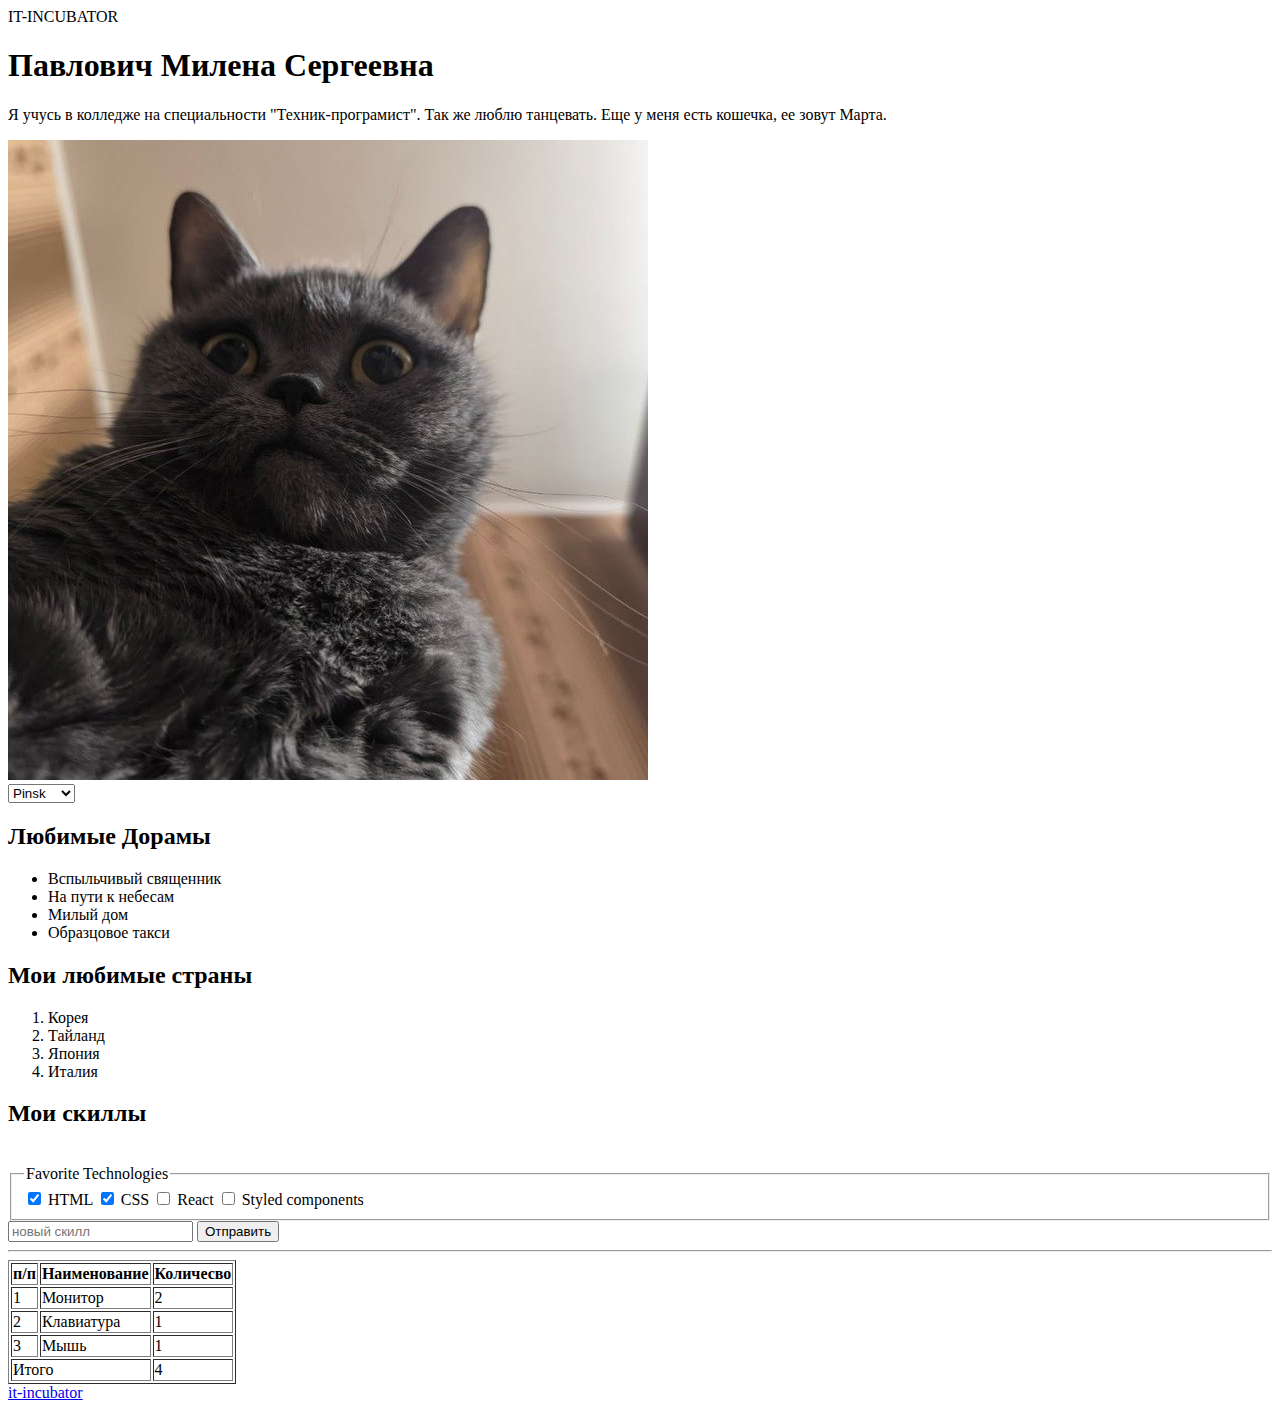
==== index.html @ a4ae3d75 "error 2.2" ====
<!DOCTYPE html>
<html lang="ru">
<head>
    <meta charset="UTF-8">
    <meta name="viewport" content="width=device-width, initial-scale=1.0">
    <title>It-incubator precourse</title>
</head>
<body>
    <header>
        <span>IT-INCUBATOR</span>
    </header>

    <section data-cy="hw1-section-main-pre">
      <h1>Павлович Милена Сергеевна</h1>
      <p>Я учусь в колледже на специальности "Техник-програмист". Так же люблю танцевать. Еще у меня есть кошечка, ее зовут Марта.</p>
      <img src="./assets/marta.png" alt="Cat Marta">
    </section>

    <section data-cy="hw1-section-about-pre">
        <select >
        <option selected disabled="">Minsk</option>
        <option selected disabled="">Pinsk</option>
                    <option>Grodno</option>
                    <option>Brest</option> 
                    <option>Polotsk</option> 
        </select>
        <div data-cy="hw1-unordered-list-box-pre">
            <h2>Любимые Дорамы</h2>
            <ul>
                <li>Вспыльчивый священник</li>
                <li>На пути к небесам</li>
                <li>Милый дом</li>
                <li>Образцовое такси</li>
            </ul>
        </div>
        <div data-cy="hw1-ordered-list-box-pre">
            <h2>Мои любимые страны </h2>
            <ol>
                <li>Корея</li>
                <li>Тайланд</li>
                <li>Япония</li>
                <li>Италия</li>
            </ol>
        </div>
        <div data-cy="hw1-skills-box-pre">
            <h2>Мои скиллы</h2>
            <br>
            <fieldset>
                <legend>Favorite Technologies</legend>
            <label for="html">
                <input id="html" type="checkbox" name="html" checked>
                HTML
            </label>
            <label for="css">
                <input id="css" type="checkbox" name="css" checked >
                CSS
            </label>
            <label for="react">
                <input id="react" type="checkbox" name="react">
                React
            </label>
            <label for="sc">
                <input id="sc" type="checkbox" name="sc">
                Styled components
            </label>
        </fieldset>
        <input  placeholder="новый скилл">
        <button>Отправить</button>
        <hr>
        </div>
        
        <table data-cy="hw-about-table-pre" border="">
            <tr>
                <th>п/п</th>
                <th>Наименование</th>
                <th>Количесво</th>
            </tr>
            <tr>
                <td>1</td>
                <td>Монитор</td>
                <td>2</td>
            </tr>
            <tr>
                <td>2</td>
                <td>Клавиатура</td>
                <td>1</td>
            </tr>
            <tr>
                <td>3</td>
                <td>Мышь</td>
                <td>1</td>
            </tr>
            <tr>
                <td colspan="2">Итого</td>
                <td>4</td>
            </tr>
          
            
        </table>
    </section>
    <footer data-cy="hw-footer-pre">
        <a href="https://it-incubator.io/">it-incubator</a>
    </footer>
</body>
</html>
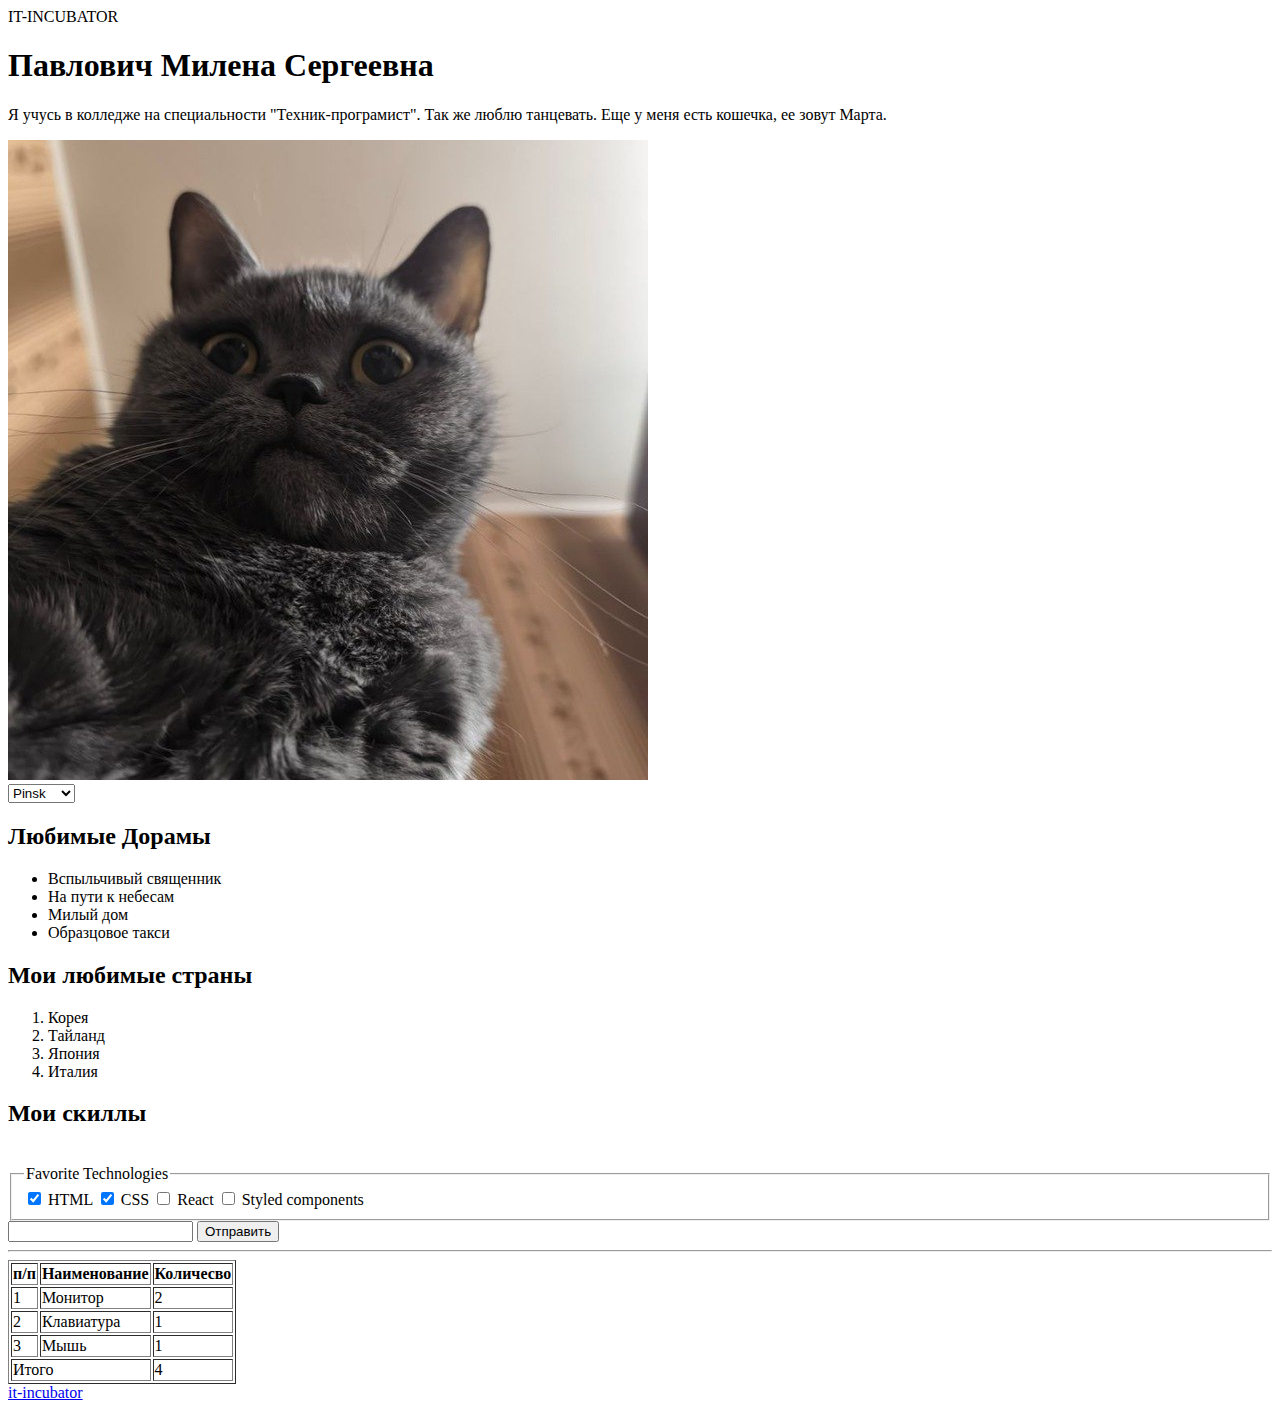
==== commit 15450bd8: "error 2.3" ====
--- a/index.html
+++ b/index.html
@@ -64,7 +64,7 @@
                 Styled components
             </label>
         </fieldset>
-        <input  placeholder="новый скилл">
+        <input type="text" [placeholder="Новый скилл"]>
         <button>Отправить</button>
         <hr>
         </div>
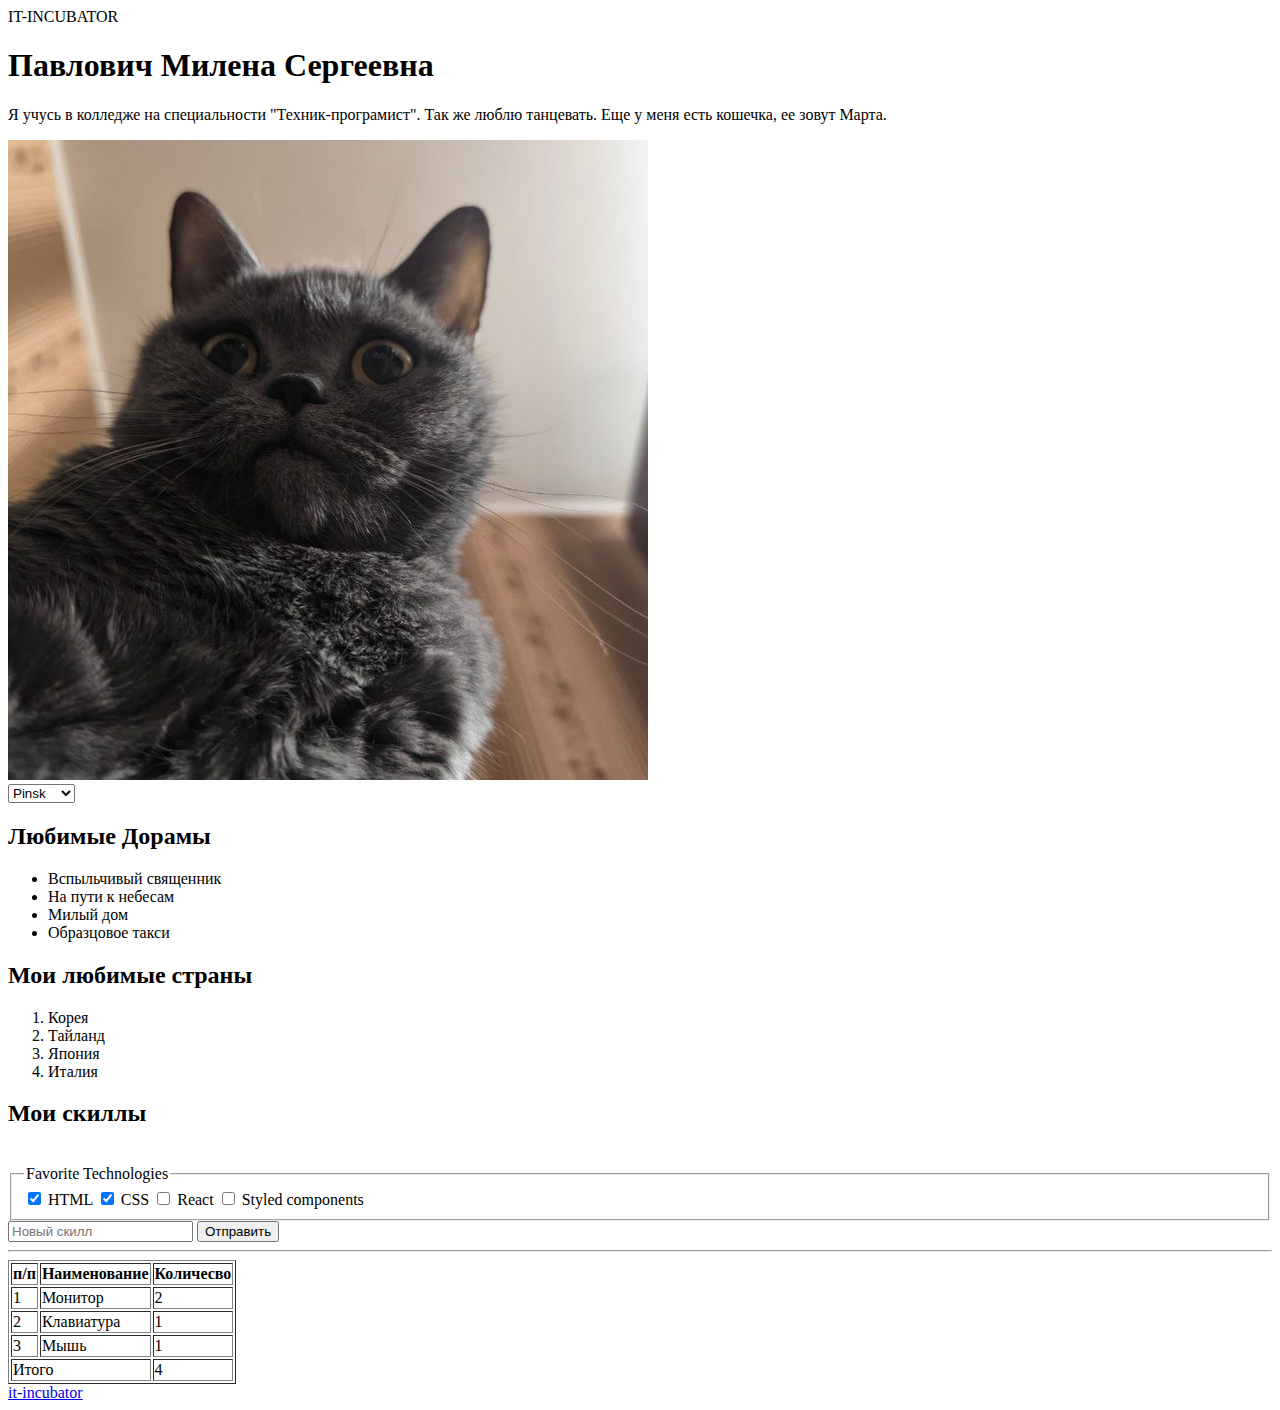
==== commit bc73b8ff: "error 2.5" ====
--- a/index.html
+++ b/index.html
@@ -64,7 +64,8 @@
                 Styled components
             </label>
         </fieldset>
-        <input type="text" [placeholder="Новый скилл"]>
+        
+        <input type="text" placeholder="Новый скилл">
         <button>Отправить</button>
         <hr>
         </div>
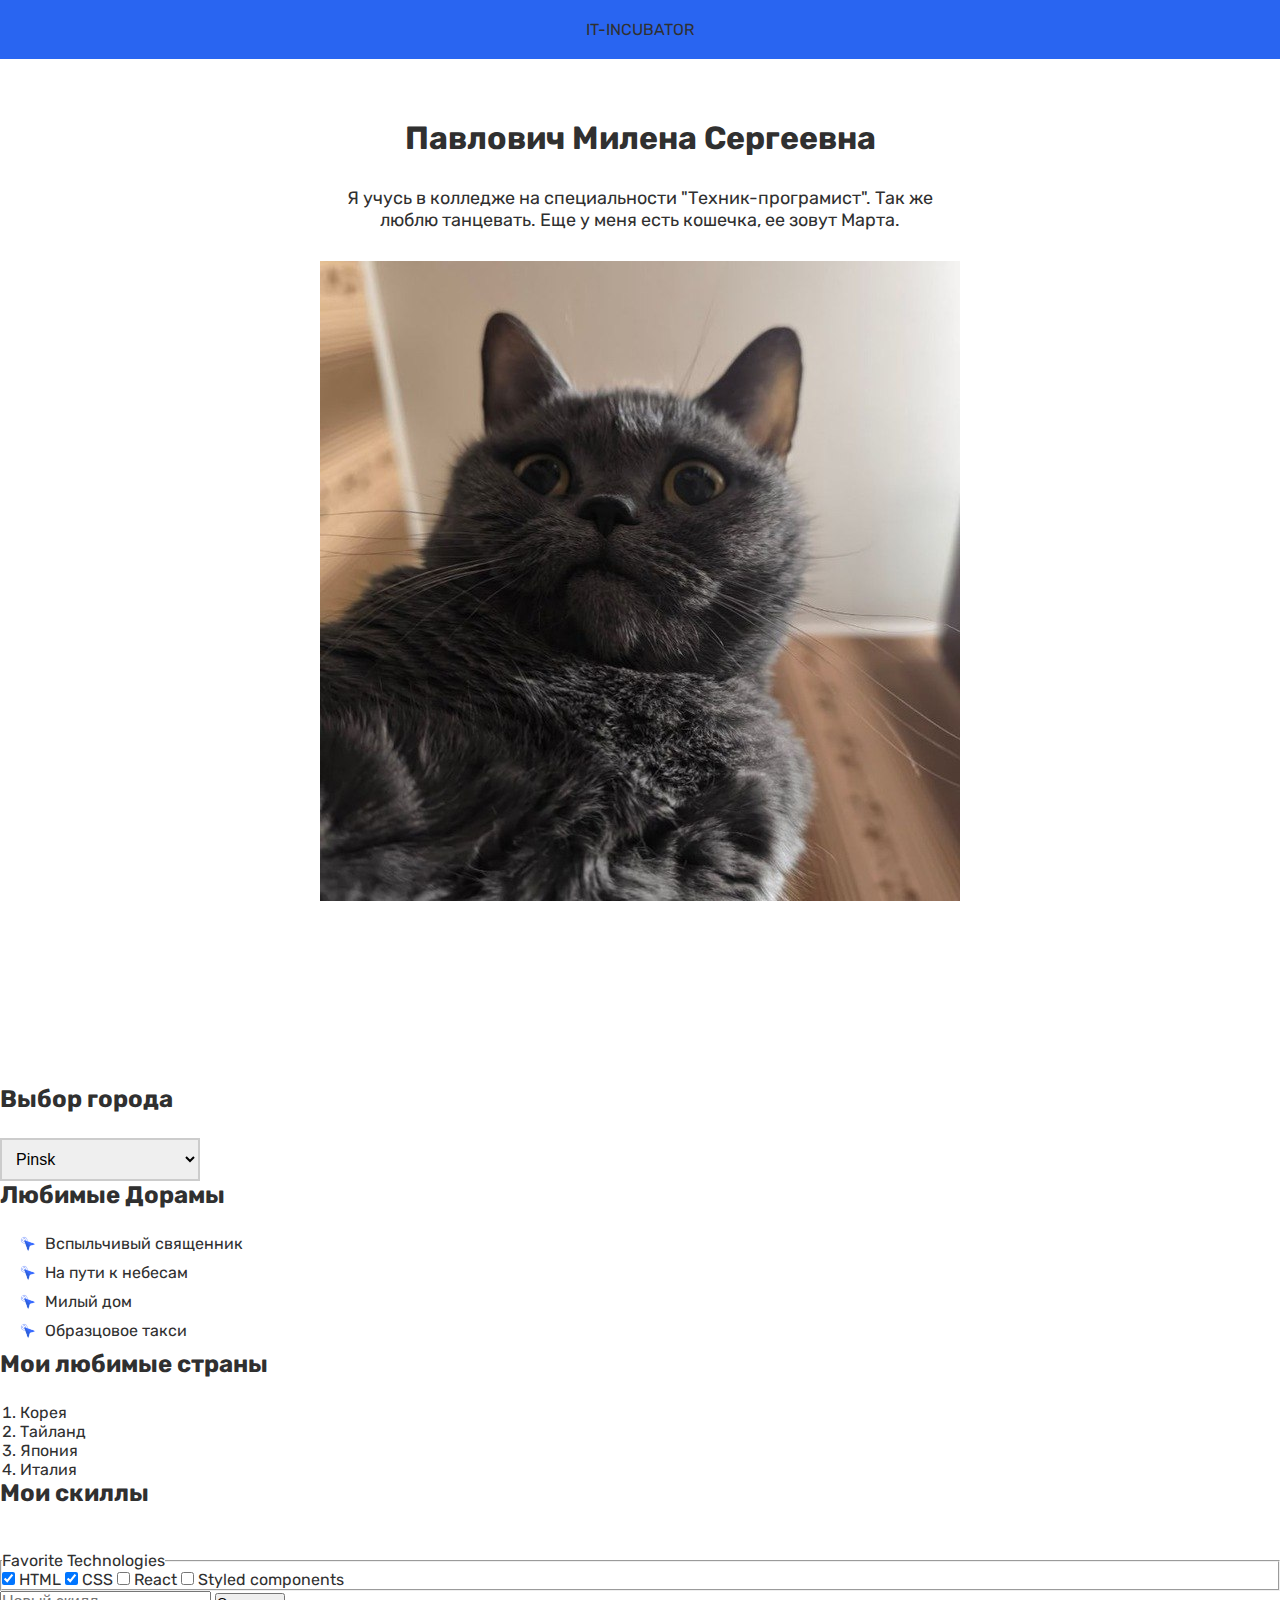
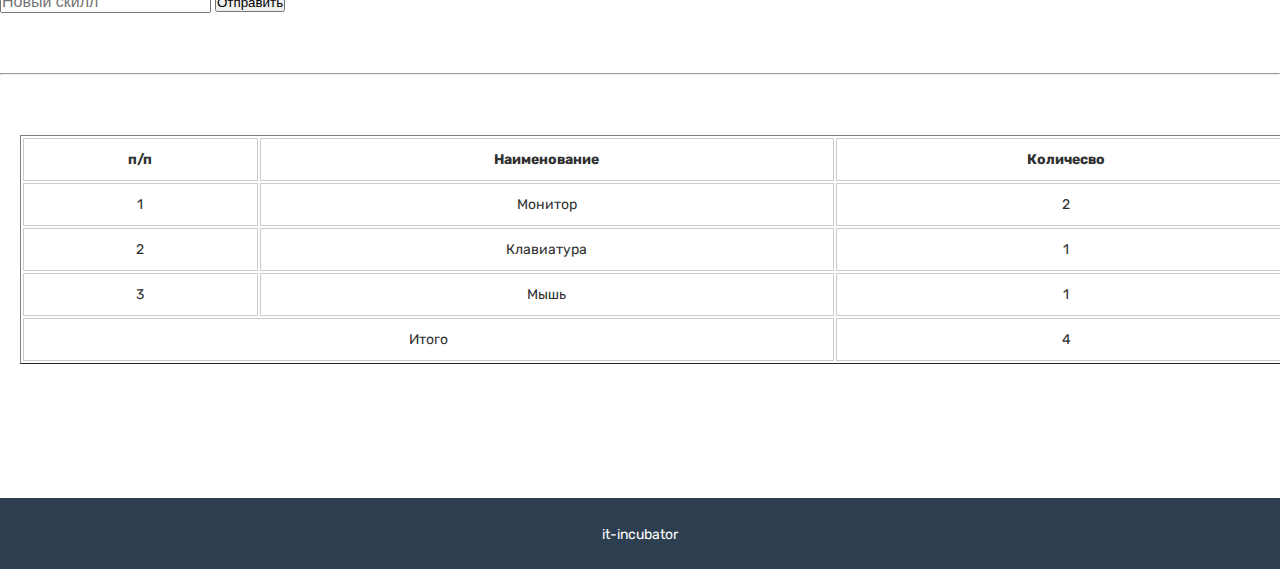
==== commit 4ad593d7: "d-2" ====
--- a/index.html
+++ b/index.html
@@ -4,20 +4,25 @@
     <meta charset="UTF-8">
     <meta name="viewport" content="width=device-width, initial-scale=1.0">
     <title>It-incubator precourse</title>
+    <link rel="stylesheet" href="style.css">
+    <link rel="preconnect" href="https://fonts.googleapis.com">
+    <link rel="preconnect" href="https://fonts.gstatic.com" crossorigin>
+    <link href="https://fonts.googleapis.com/css2?family=Rubik:ital,wght@0,300..900;1,300..900&display=swap" rel="stylesheet">
 </head>
 <body>
-    <header>
+    <header class="header" >
         <span>IT-INCUBATOR</span>
     </header>
 
-    <section data-cy="hw1-section-main-pre">
+    <article data-cy="hw1-section-main-pre">
       <h1>Павлович Милена Сергеевна</h1>
       <p>Я учусь в колледже на специальности "Техник-програмист". Так же люблю танцевать. Еще у меня есть кошечка, ее зовут Марта.</p>
       <img src="./assets/marta.png" alt="Cat Marta">
-    </section>
+    </article>
 
     <section data-cy="hw1-section-about-pre">
-        <select >
+        <h2>Выбор города</h2>
+        <select>
         <option selected disabled="">Minsk</option>
         <option selected disabled="">Pinsk</option>
                     <option>Grodno</option>
@@ -99,7 +104,7 @@
             
         </table>
     </section>
-    <footer data-cy="hw-footer-pre">
+    <footer class="footer" data-cy="hw-footer-pre">
         <a href="https://it-incubator.io/">it-incubator</a>
     </footer>
 </body>
--- a/style.css
+++ b/style.css
@@ -0,0 +1,125 @@
+* {
+    margin: 0;
+    padding: 0;
+    box-sizing: border-box;
+}
+
+body {
+    font-family: "Rubik", sans-serif;
+    color: #303030;
+    background-color: #ffffff;
+}
+
+.header {
+    background-color: rgb(41, 101, 241);
+    padding: 20px;
+    text-align: center;
+}
+
+.header a {
+    color: #ffffff;
+    font-size: 24px;
+    text-decoration: none;
+}
+
+article {
+    background-color: #ffffff;
+    padding: 60px 0px;
+    text-align: center;
+}
+
+article h1 {
+    font-size: 32px;
+    margin-bottom: 20px;
+}
+
+article p {
+    font-size: 18px;
+    max-width: 600px;
+    margin: 30px auto;
+}
+
+article img {
+    max-width: 715px;
+    height: auto;
+}
+
+section {
+    background-color: #ffffff;
+    padding: 100px 0px;
+    margin-top: 20px;
+}
+select {
+    width: 200px;
+    padding: 10px;
+    font-size: 16px;
+    border: 2px solid #ccc;
+    background-image: none; /* Добавлено */
+    background-repeat: no-repeat;
+}
+
+
+h2 {
+    margin-bottom: 25px;
+}
+
+ul {
+    padding: 0px 20px;
+    list-style-type: none;
+}
+
+ul li {
+    background-image: url("assets/image2.png");
+    background-repeat: no-repeat;
+    background-size: 16px 16px;
+    background-position: 0 50%;
+    padding-left: 25px;
+    margin-bottom: 10px;
+}
+
+ol {
+    padding: 0px 20px;
+}
+
+input {
+    font-size: 16px;
+}
+
+.addButton {
+    padding: 10px;
+    background-color: #3498db;
+    color: #ffffff;
+    border: none;
+    font-size: 16px;
+    cursor: pointer;
+}
+
+hr {
+    margin: 60px 0px;
+}
+
+table {
+    width: 100%;
+    margin: 20px;
+    font-size: 14px;
+}
+
+th, td {
+    border: 1px solid #ccc;
+    padding: 12px 15px; /* Исправленный padding */
+    text-align: center;
+}
+
+.footer {
+    background-color: #2c3e50;
+    padding: 26px 0px; /* Исправлено */
+    text-align: center;
+    margin-top: 14px;
+}
+
+.footer a {
+    color: #ffffff;
+    font-size: 14px;
+    font-weight: 400; /* Исправлено */
+    text-decoration: none;
+}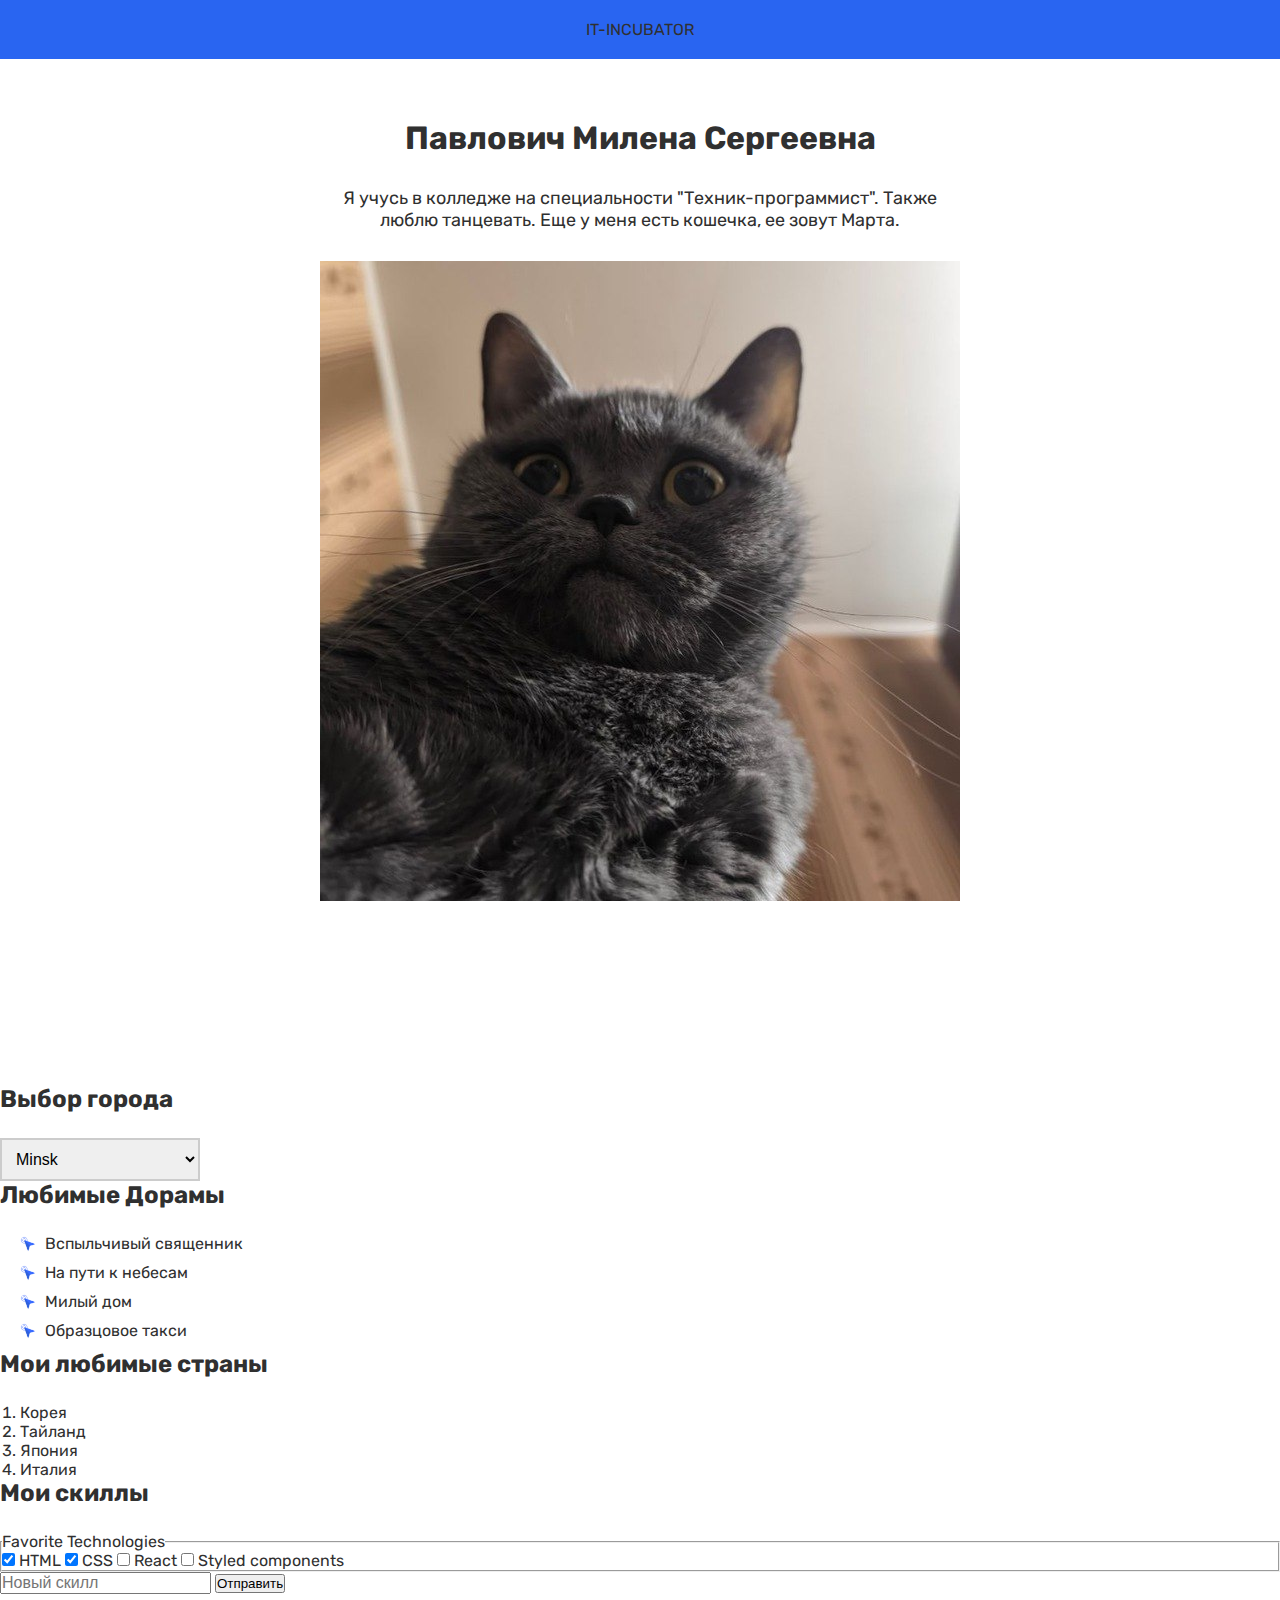
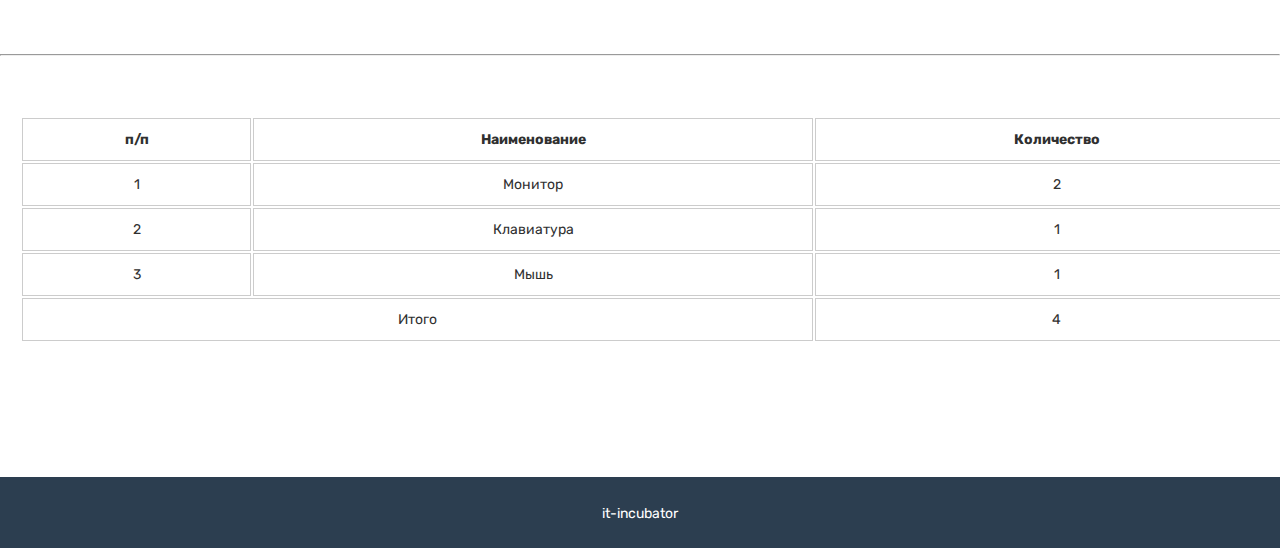
==== commit e228ac0c: "htm" ====
--- a/index.html
+++ b/index.html
@@ -7,29 +7,29 @@
     <link rel="stylesheet" href="style.css">
     <link rel="preconnect" href="https://fonts.googleapis.com">
     <link rel="preconnect" href="https://fonts.gstatic.com" crossorigin>
-    <link href="https://fonts.googleapis.com/css2?family=Rubik:ital,wght@0,300..900;1,300..900&display=swap" rel="stylesheet">
+    <link href="https://fonts.googleapis.com/css2?family=Rubik:wght@300;400;500;700&display=swap" rel="stylesheet">
 </head>
 <body>
-    <header class="header" >
-        <span>IT-INCUBATOR</span>
+    <header class="header" data-cy="hw2-header">
+        <span data-cy="hw2-header-span">IT-INCUBATOR</span>
     </header>
 
-    <article data-cy="hw1-section-main-pre">
-      <h1>Павлович Милена Сергеевна</h1>
-      <p>Я учусь в колледже на специальности "Техник-програмист". Так же люблю танцевать. Еще у меня есть кошечка, ее зовут Марта.</p>
-      <img src="./assets/marta.png" alt="Cat Marta">
+    <article data-cy="hw2-section-main-pre">
+      <h1 data-cy="hw2-main-title">Павлович Милена Сергеевна</h1>
+      <p data-cy="hw2-text">Я учусь в колледже на специальности "Техник-программист". Также люблю танцевать. Еще у меня есть кошечка, ее зовут Марта.</p>
+      <img src="./assets/marta.png" alt="Cat Marta" data-cy="hw2-main-image">
     </article>
 
-    <section data-cy="hw1-section-about-pre">
-        <h2>Выбор города</h2>
-        <select>
-        <option selected disabled="">Minsk</option>
-        <option selected disabled="">Pinsk</option>
-                    <option>Grodno</option>
-                    <option>Brest</option> 
-                    <option>Polotsk</option> 
+    <section data-cy="hw2-section-about-pre">
+        <h2 data-cy="hw2-section-title-pre">Выбор города</h2>
+        <select data-cy="hw2-select-pre">
+            <option selected disabled>Minsk</option>
+            <option>Pinsk</option>
+            <option>Grodno</option>
+            <option>Brest</option> 
+            <option>Polotsk</option> 
         </select>
-        <div data-cy="hw1-unordered-list-box-pre">
+        <div data-cy="hw2-frameworks-list-pre">
             <h2>Любимые Дорамы</h2>
             <ul>
                 <li>Вспыльчивый священник</li>
@@ -38,8 +38,8 @@
                 <li>Образцовое такси</li>
             </ul>
         </div>
-        <div data-cy="hw1-ordered-list-box-pre">
-            <h2>Мои любимые страны </h2>
+        <div data-cy="hw2-books-list-pre">
+            <h2>Мои любимые страны</h2>
             <ol>
                 <li>Корея</li>
                 <li>Тайланд</li>
@@ -47,39 +47,38 @@
                 <li>Италия</li>
             </ol>
         </div>
-        <div data-cy="hw1-skills-box-pre">
+        <div data-cy="hw2-skills-box-pre">
             <h2>Мои скиллы</h2>
-            <br>
             <fieldset>
                 <legend>Favorite Technologies</legend>
-            <label for="html">
-                <input id="html" type="checkbox" name="html" checked>
-                HTML
-            </label>
-            <label for="css">
-                <input id="css" type="checkbox" name="css" checked >
-                CSS
-            </label>
-            <label for="react">
-                <input id="react" type="checkbox" name="react">
-                React
-            </label>
-            <label for="sc">
-                <input id="sc" type="checkbox" name="sc">
-                Styled components
-            </label>
-        </fieldset>
-        
-        <input type="text" placeholder="Новый скилл">
-        <button>Отправить</button>
-        <hr>
+                <label for="html" data-cy="hw2-label-pre">
+                    <input id="html" type="checkbox" name="html" checked>
+                    HTML
+                </label>
+                <label for="css">
+                    <input id="css" type="checkbox" name="css" checked>
+                    CSS
+                </label>
+                <label for="react">
+                    <input id="react" type="checkbox" name="react">
+                    React
+                </label>
+                <label for="sc">
+                    <input id="sc" type="checkbox" name="sc">
+                    Styled components
+                </label>
+            </fieldset>
+            
+            <input type="text" placeholder="Новый скилл" data-cy="hw2-text-field-pre">
+            <button data-cy="hw2-btn-pre">Отправить</button>
+            <hr data-cy="hw2-line-pre">
         </div>
         
-        <table data-cy="hw-about-table-pre" border="">
+        <table data-cy="hw2-about-table-pre">
             <tr>
                 <th>п/п</th>
                 <th>Наименование</th>
-                <th>Количесво</th>
+                <th>Количество</th>
             </tr>
             <tr>
                 <td>1</td>
@@ -100,12 +99,10 @@
                 <td colspan="2">Итого</td>
                 <td>4</td>
             </tr>
-          
-            
         </table>
     </section>
-    <footer class="footer" data-cy="hw-footer-pre">
-        <a href="https://it-incubator.io/">it-incubator</a>
+    <footer class="footer" data-cy="hw2-footer-pre">
+        <a href="https://it-incubator.io/" data-cy="hw2-footer-link-pre">it-incubator</a>
     </footer>
 </body>
-</html>+</html>
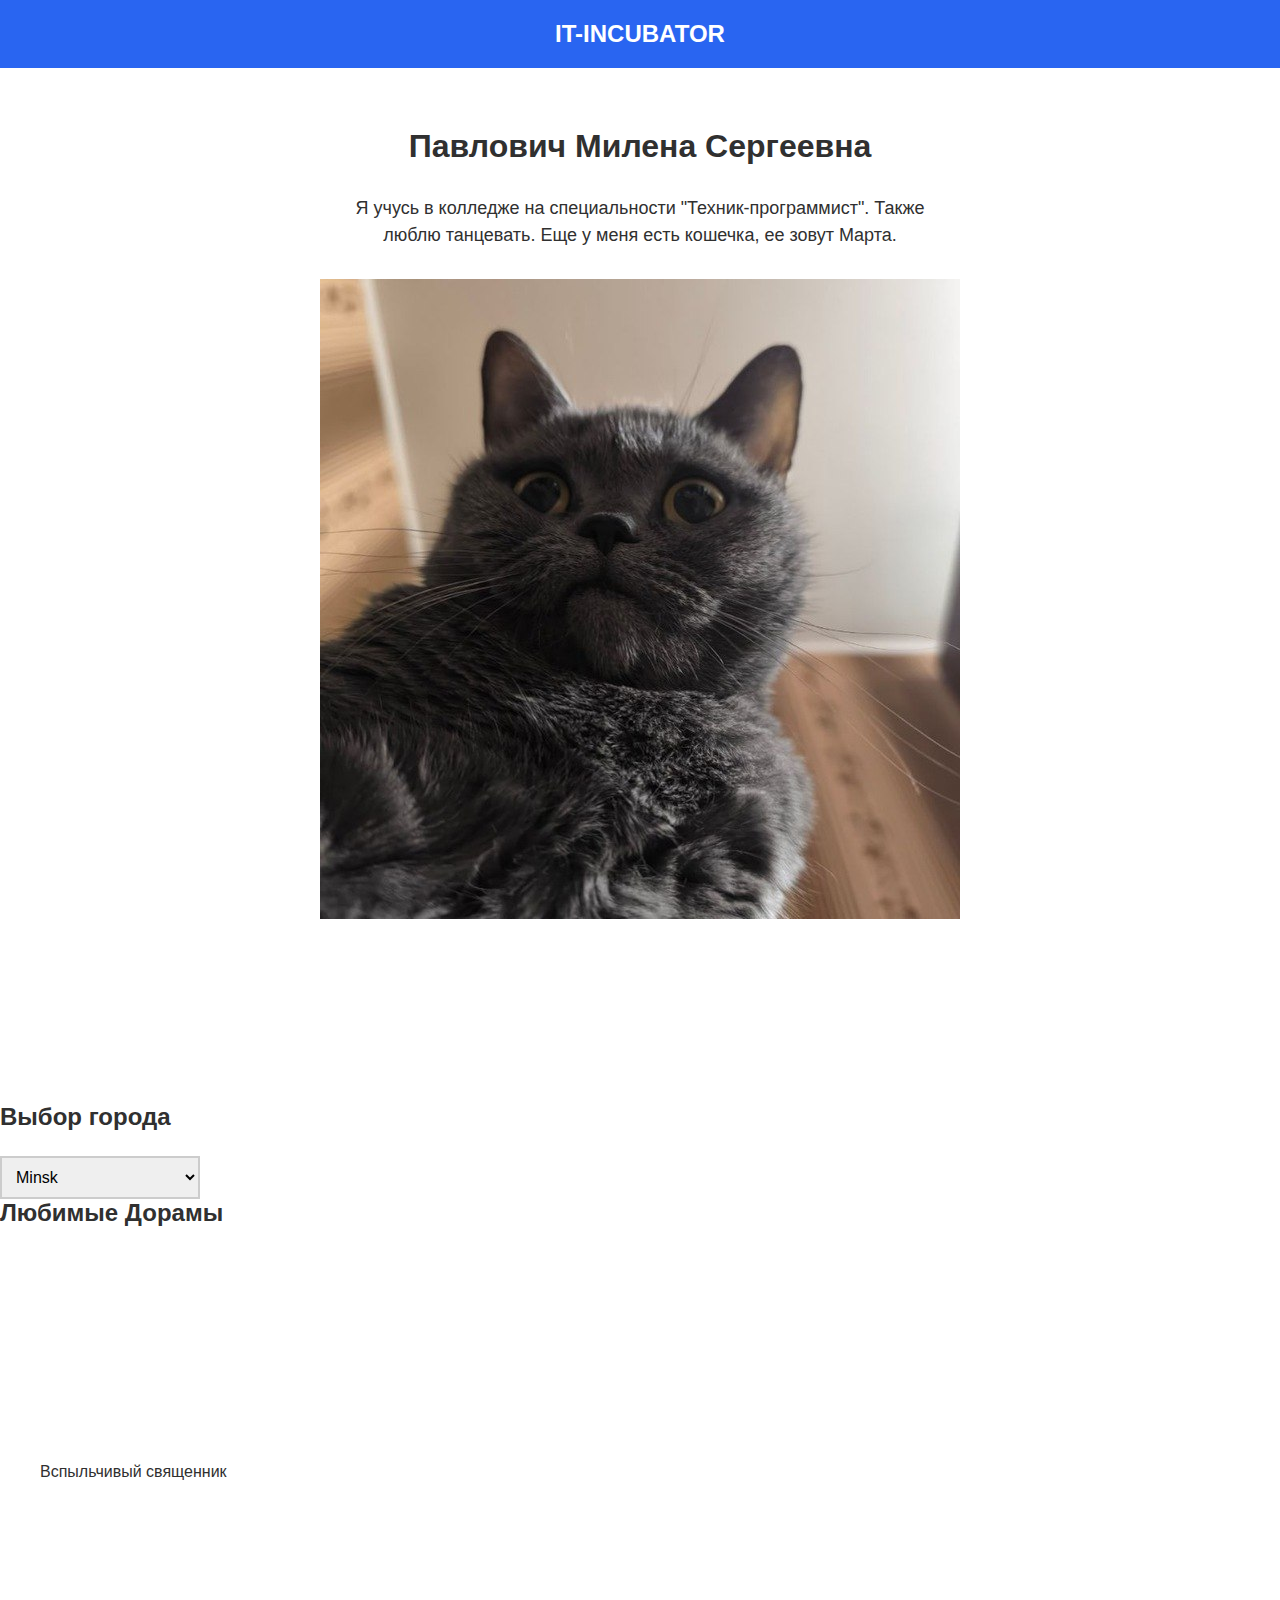
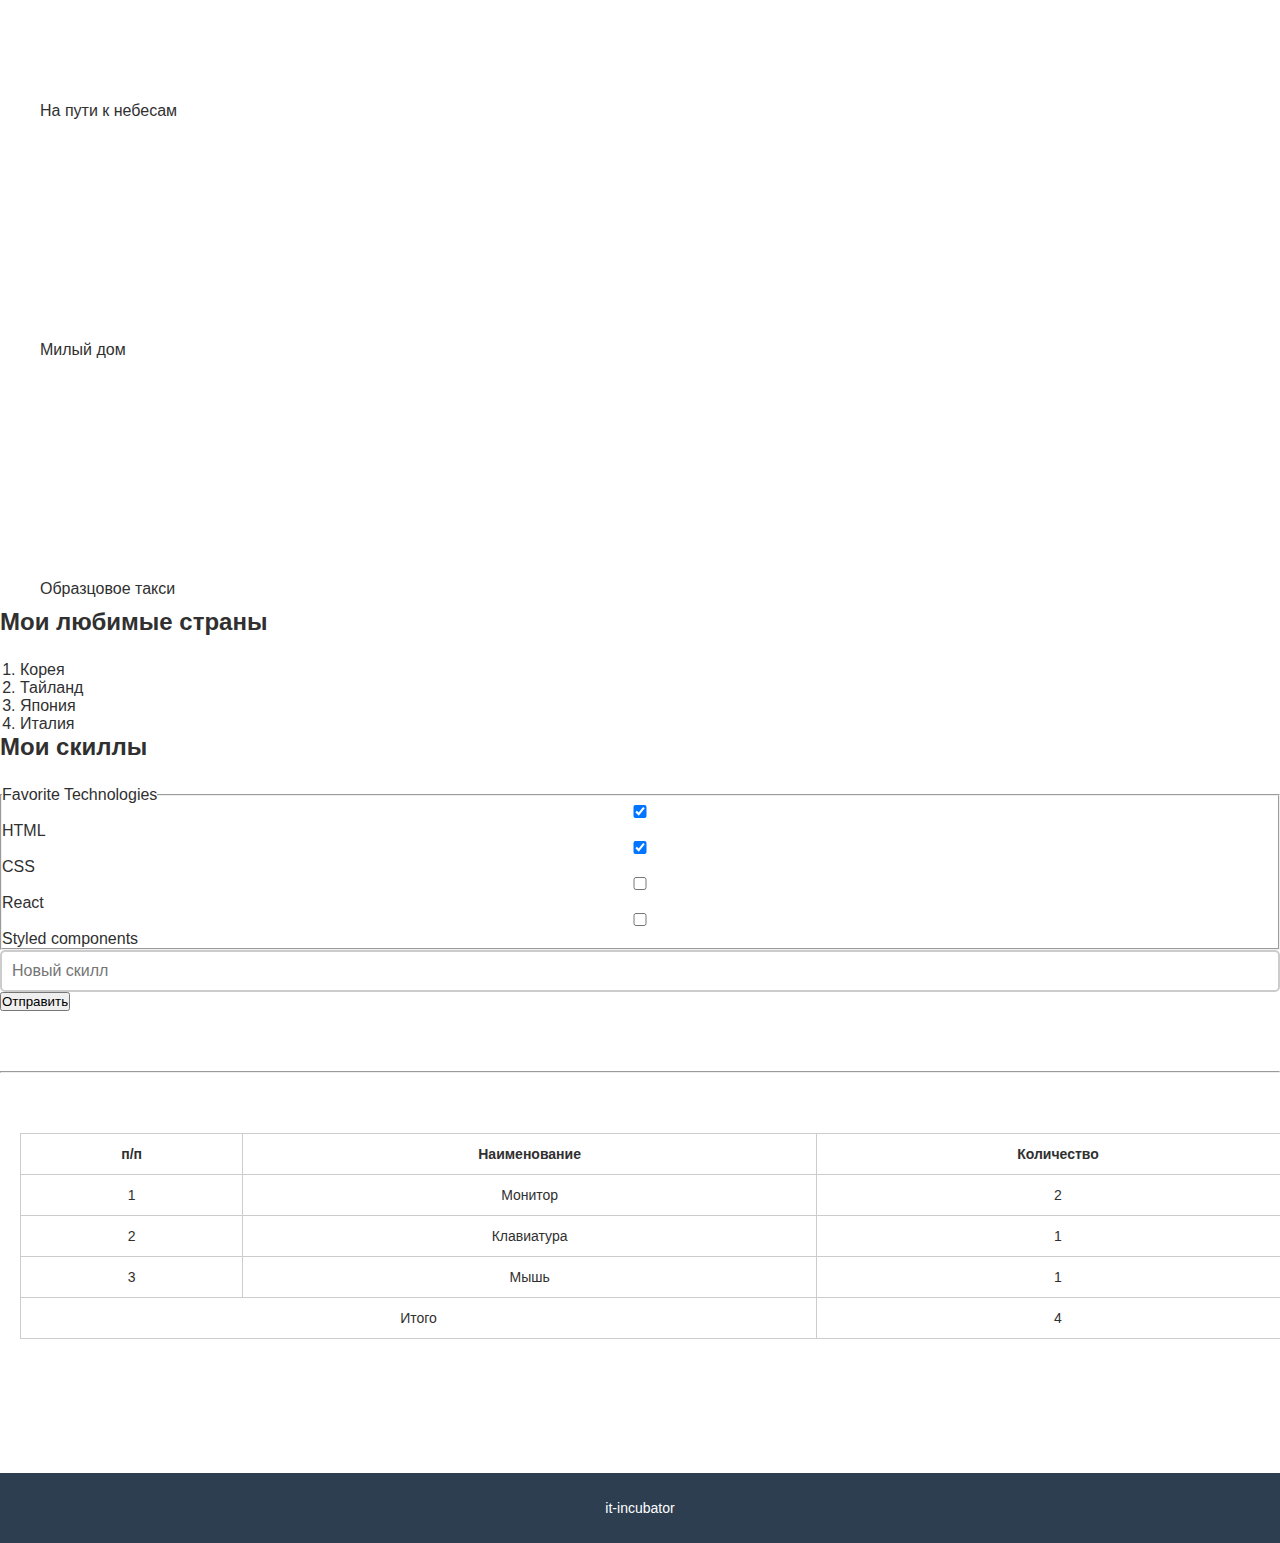
==== commit 59fbd2f7: "be" ====
--- a/index.html
+++ b/index.html
@@ -101,8 +101,8 @@
             </tr>
         </table>
     </section>
-    <footer class="footer" data-cy="hw2-footer-pre">
-        <a href="https://it-incubator.io/" data-cy="hw2-footer-link-pre">it-incubator</a>
+    <footer class="footer" data-cy="hw-footer-pre">
+        <a href="https://it-incubator.io/" data-cy="hw-footer-link-pre">it-incubator</a>
     </footer>
 </body>
 </html>
--- a/style.css
+++ b/style.css
@@ -5,7 +5,7 @@
 }
 
 body {
-    font-family: "Rubik", sans-serif;
+    font-family: "Inter", sans-serif; /* Исправлено */
     color: #303030;
     background-color: #ffffff;
 }
@@ -16,9 +16,10 @@
     text-align: center;
 }
 
-.header a {
+.header a, .header span {
     color: #ffffff;
     font-size: 24px;
+    font-weight: bold;
     text-decoration: none;
 }
 
@@ -26,17 +27,20 @@
     background-color: #ffffff;
     padding: 60px 0px;
     text-align: center;
+    min-height: 100vh; /* Исправлено */
 }
 
 article h1 {
     font-size: 32px;
     margin-bottom: 20px;
+    font-weight: bold;
 }
 
 article p {
     font-size: 18px;
     max-width: 600px;
     margin: 30px auto;
+    line-height: 1.5;
 }
 
 article img {
@@ -49,40 +53,39 @@
     padding: 100px 0px;
     margin-top: 20px;
 }
+
 select {
     width: 200px;
     padding: 10px;
     font-size: 16px;
     border: 2px solid #ccc;
-    background-image: none; /* Добавлено */
+    background-image: url("assets/arrow-down.svg"); /* Добавлена стрелка */
     background-repeat: no-repeat;
+    background-position: right 10px center;
 }
-
 
 h2 {
     margin-bottom: 25px;
+    font-weight: bold;
+    font-size: 24px;
 }
 
-ul {
+ul, ol {
     padding: 0px 20px;
-    list-style-type: none;
 }
 
 ul li {
-    background-image: url("assets/image2.png");
-    background-repeat: no-repeat;
-    background-size: 16px 16px;
-    background-position: 0 50%;
-    padding-left: 25px;
+    list-style-image: url("assets/image2.png"); /* Исправлено */
+    padding-left: 20px;
     margin-bottom: 10px;
-}
-
-ol {
-    padding: 0px 20px;
 }
 
 input {
     font-size: 16px;
+    width: 100%;
+    padding: 10px;
+    border: 2px solid #ccc;
+    border-radius: 5px;
 }
 
 .addButton {
@@ -92,6 +95,11 @@
     border: none;
     font-size: 16px;
     cursor: pointer;
+    border-radius: 5px;
+}
+
+.addButton:hover {
+    background-color: #2980b9;
 }
 
 hr {
@@ -102,17 +110,18 @@
     width: 100%;
     margin: 20px;
     font-size: 14px;
+    border-collapse: collapse; /* Исправлено */
 }
 
 th, td {
     border: 1px solid #ccc;
-    padding: 12px 15px; /* Исправленный padding */
+    padding: 12px 15px;
     text-align: center;
 }
 
 .footer {
     background-color: #2c3e50;
-    padding: 26px 0px; /* Исправлено */
+    padding: 26px 0px;
     text-align: center;
     margin-top: 14px;
 }
@@ -120,6 +129,6 @@
 .footer a {
     color: #ffffff;
     font-size: 14px;
-    font-weight: 400; /* Исправлено */
+    font-weight: 400;
     text-decoration: none;
-}+}
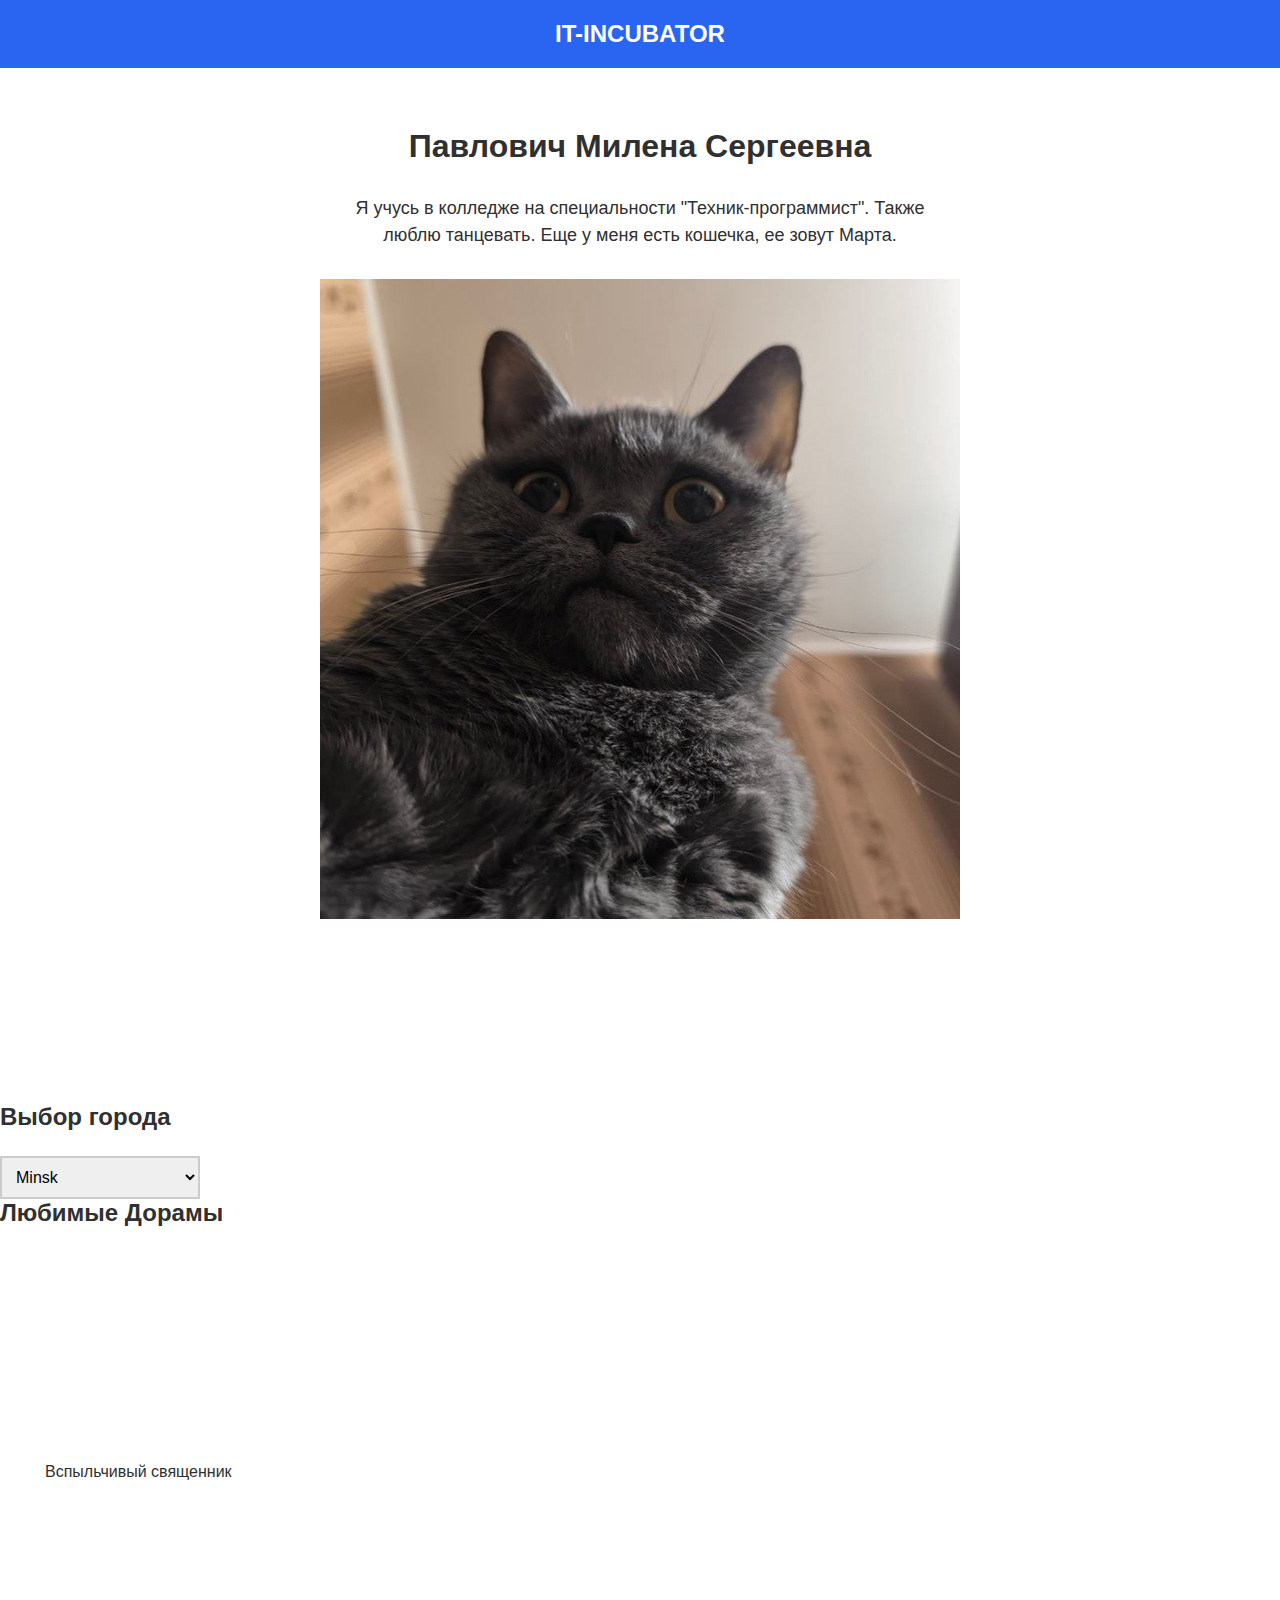
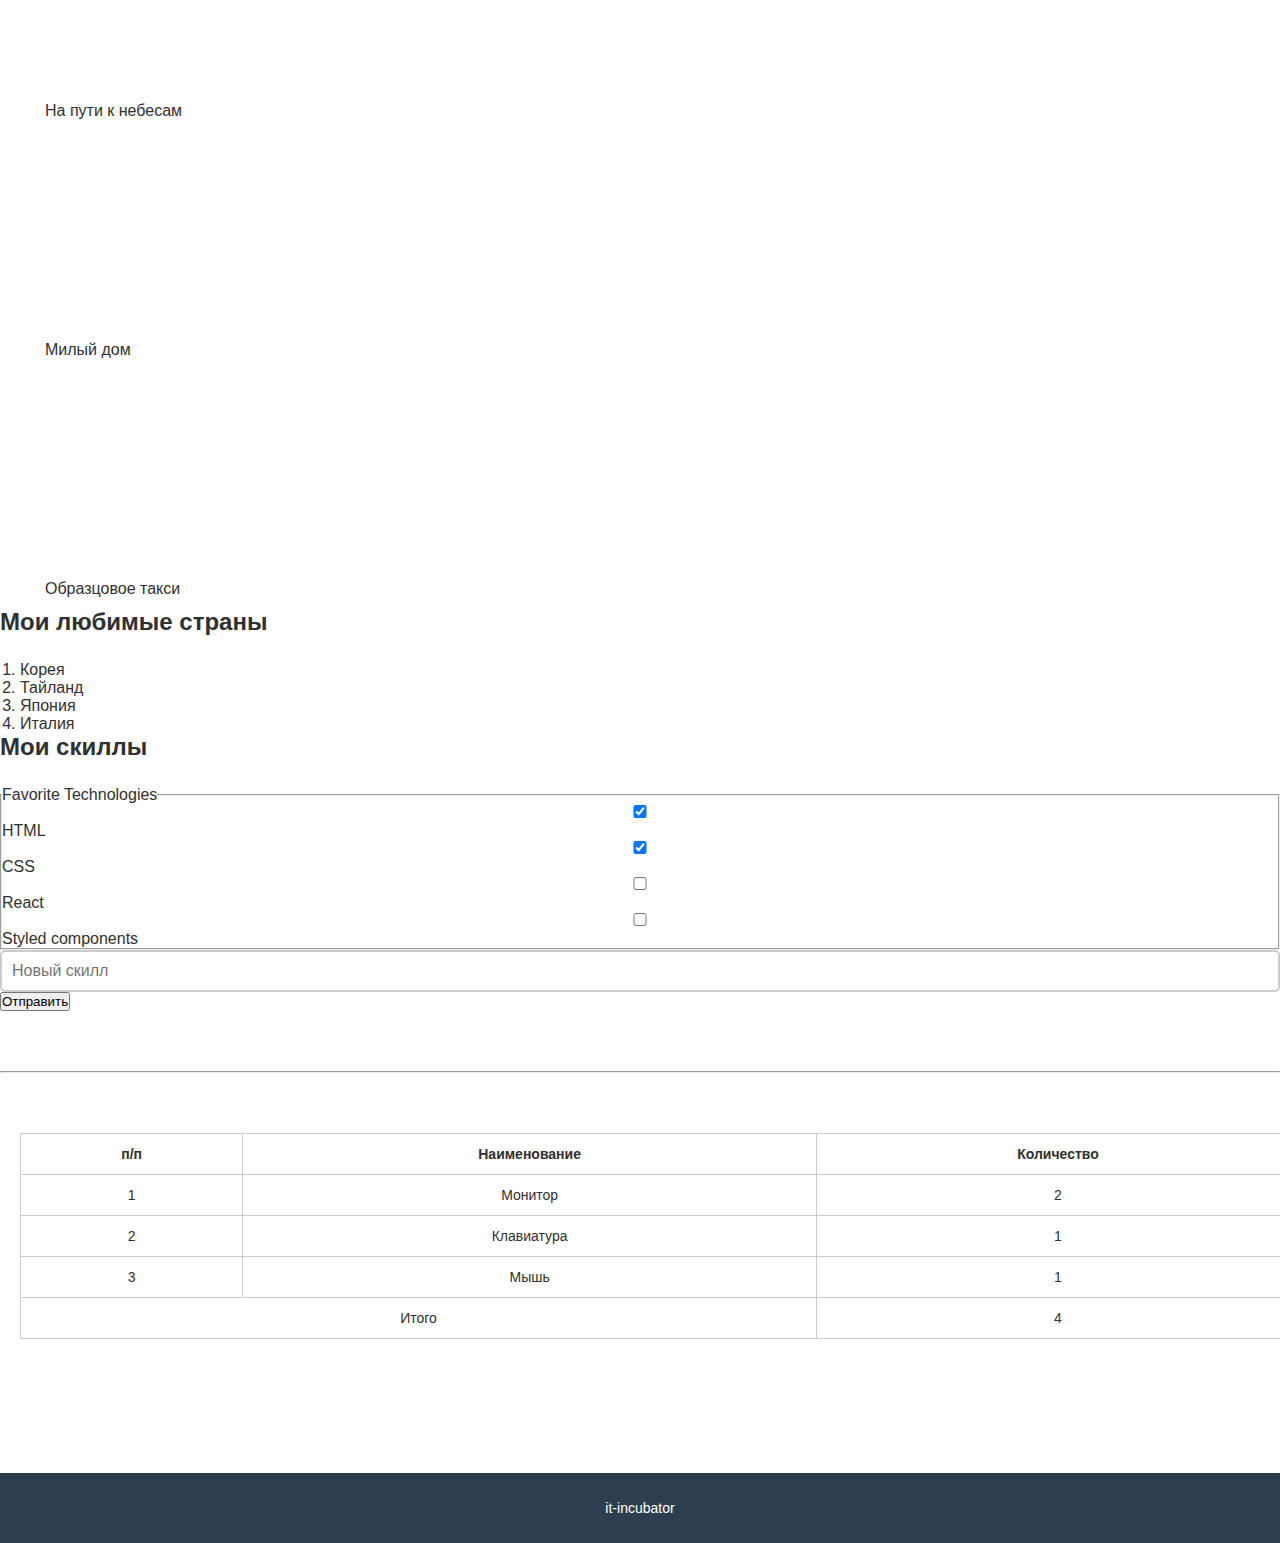
==== commit 1921802e: "sy" ====
--- a/index.html
+++ b/index.html
@@ -38,7 +38,7 @@
                 <li>Образцовое такси</li>
             </ul>
         </div>
-        <div data-cy="hw2-books-list-pre">
+        <div  class = "hw2-books-list-pre" data-cy="hw2-books-list-pre">
             <h2>Мои любимые страны</h2>
             <ol>
                 <li>Корея</li>
--- a/style.css
+++ b/style.css
@@ -5,7 +5,7 @@
 }
 
 body {
-    font-family: "Inter", sans-serif; /* Исправлено */
+    font-family: "Inter", sans-serif;
     color: #303030;
     background-color: #ffffff;
 }
@@ -27,7 +27,7 @@
     background-color: #ffffff;
     padding: 60px 0px;
     text-align: center;
-    min-height: 100vh; /* Исправлено */
+    min-height: 100vh; 
 }
 
 article h1 {
@@ -59,7 +59,7 @@
     padding: 10px;
     font-size: 16px;
     border: 2px solid #ccc;
-    background-image: url("assets/arrow-down.svg"); /* Добавлена стрелка */
+    background-image: url("assets/arrow-down.svg");
     background-repeat: no-repeat;
     background-position: right 10px center;
 }
@@ -70,19 +70,27 @@
     font-size: 24px;
 }
 
-ul, ol {
+ul {
+    padding: 0px 20px;
+    list-style-type: none;
+}
+
+ul li {
+    list-style-image: url("assets/image2.png");
+    background-repeat: no-repeat;
+    background-size: 16px 16px;
+    background-position: 0 50%;
+    padding-left: 25px;
+    margin-bottom: 10px;
+}
+ol {
     padding: 0px 20px;
 }
 
-ul li {
-    list-style-image: url("assets/image2.png"); /* Исправлено */
-    padding-left: 20px;
-    margin-bottom: 10px;
-}
 
 input {
     font-size: 16px;
-    width: 100%;
+     width: 100%;
     padding: 10px;
     border: 2px solid #ccc;
     border-radius: 5px;
@@ -91,7 +99,7 @@
 .addButton {
     padding: 10px;
     background-color: #3498db;
-    color: #ffffff;
+    color: rgb(255, 255, 255) !important; /* Используем !important для гарантированного применения цвета */
     border: none;
     font-size: 16px;
     cursor: pointer;
@@ -110,7 +118,7 @@
     width: 100%;
     margin: 20px;
     font-size: 14px;
-    border-collapse: collapse; /* Исправлено */
+    border-collapse: collapse; 
 }
 
 th, td {
